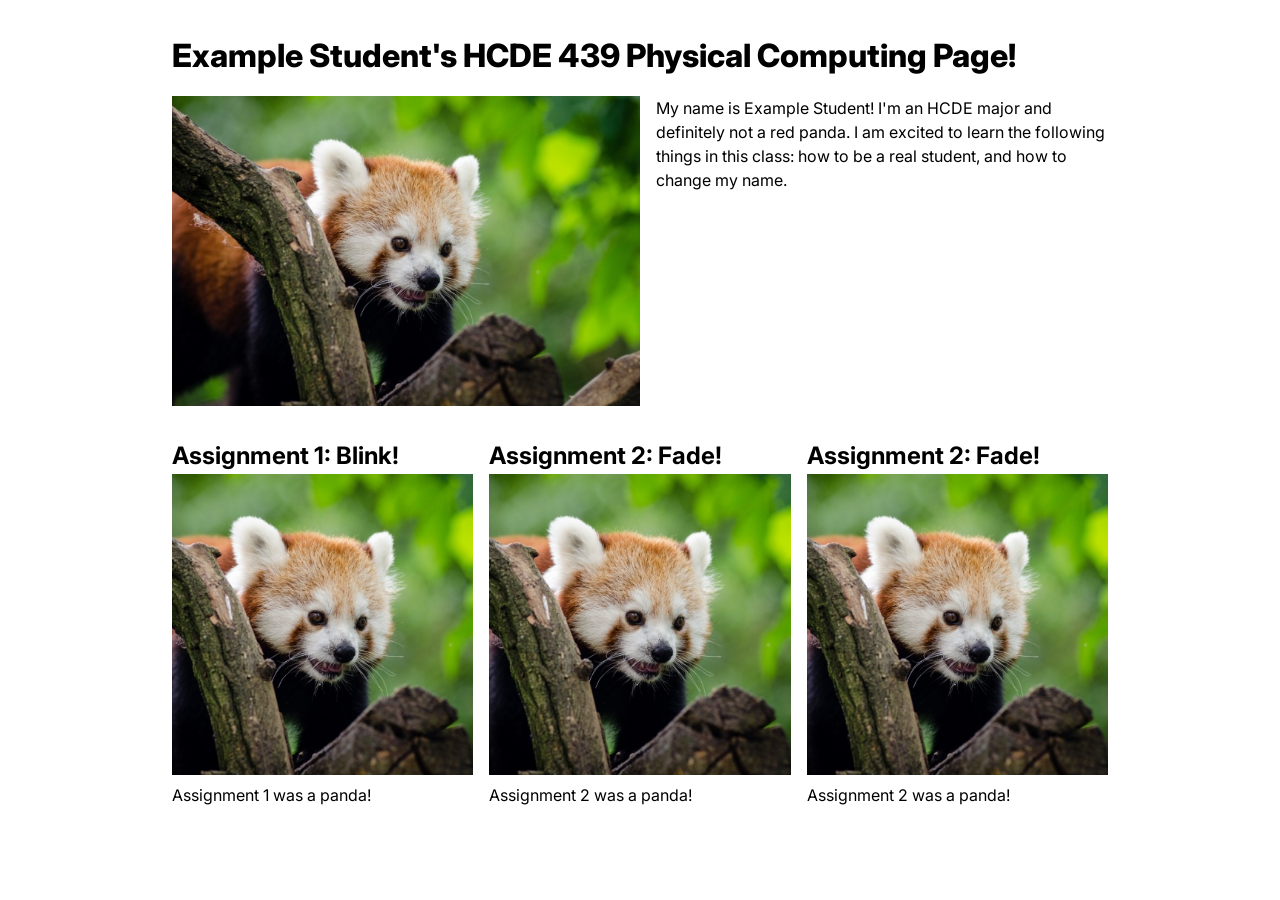
==== index.html @ a4fa759f "Add files via upload" ====
<!DOCTYPE html>
<html>
  <head>
    <meta charset="utf-8" />
    <meta name="viewport" content="width=device-width, maximum-scale=1.0" />

    <title>Example Student's HCDE 439 Physical Computing Page!</title>

    <link href="style.css" rel="stylesheet" />
  </head>
  <body>
    <h1>Example Student's HCDE 439 Physical Computing Page!</h1>

    <div class="header">
      <img src="red-panda.jpg" />
      <p>
        My name is Example Student! I'm an HCDE major and definitely not a red
        panda. I am excited to learn the following things in this class: how to
        be a real student, and how to change my name.
      </p>
    </div>

    <div class="grid">
      <div class="assignment">
        <a href="a1.html">
          <h2>Assignment 1: Blink!</h2>
          <img src="red-panda.jpg" />
        </a>
        <p>Assignment 1 was a panda!</p>
      </div>

      <div class="assignment">
        <a href="a2.html">
          <h2>Assignment 2: Fade!</h2>
          <img src="red-panda.jpg" />
        </a>
        <p>Assignment 2 was a panda!</p>
      </div>

      <div class="assignment">
        <a href="a2.html">
          <h2>Assignment 2: Fade!</h2>
          <img src="red-panda.jpg" />
        </a>
        <p>Assignment 2 was a panda!</p>
      </div>
    </div>
  </body>
</html>
---- style.css ----
@import url("https://fonts.googleapis.com/css2?family=Inter:wght@100;200;300;400;500;600;700;800;900&display=swap");

*,
*::before,
*::after {
  box-sizing: border-box;
}

* {
  margin: 0;
}

img,
picture,
video,
canvas,
svg {
  display: block;
  max-width: 100%;
}

body {
  font-family: "Inter", sans-serif;
  line-height: 1.5;
  -webkit-font-smoothing: antialiased;
  max-width: 1000px;
  padding: 2em;
  margin: auto;
}

h1 {
  font-weight: 800;
}

h2 {
  font-weight: 700;
}

.header {
  display: flex;
  gap: 1em;
  margin-top: 1em;
}

.header img {
  width: 50%;
  object-fit: cover;
}

.grid {
  display: grid;
  grid-template-columns: repeat(auto-fit, minmax(250px, 1fr));
  gap: 1em;
  margin-top: 2em;
}

.assignment a {
  color: #000;
  text-decoration: none;
}

.assignment a:hover {
  color: #f06;
}

.assignment img {
  aspect-ratio: 1;
  object-fit: cover;
}

.assignment p {
  margin-top: 0.5em;
}
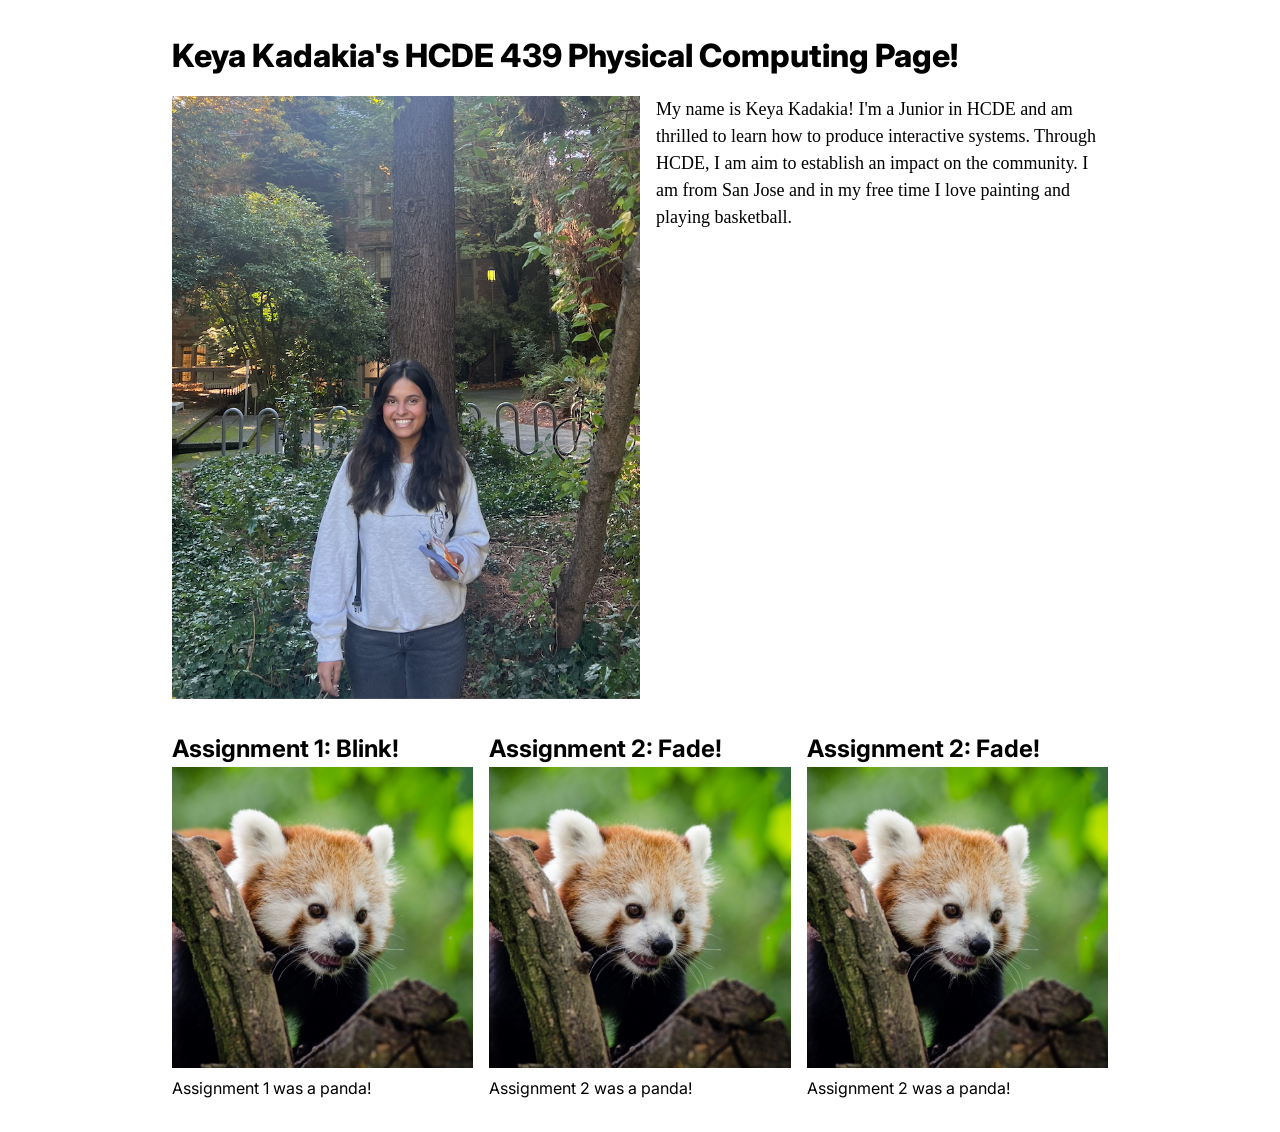
==== commit 581f492e: "portfolio_setup" ====
--- a/index.html
+++ b/index.html
@@ -4,19 +4,17 @@
     <meta charset="utf-8" />
     <meta name="viewport" content="width=device-width, maximum-scale=1.0" />
 
-    <title>Example Student's HCDE 439 Physical Computing Page!</title>
+    <title>Keya Kadakia's HCDE 439 Physical Computing Page!</title>
 
     <link href="style.css" rel="stylesheet" />
   </head>
   <body>
-    <h1>Example Student's HCDE 439 Physical Computing Page!</h1>
+    <h1>Keya Kadakia's HCDE 439 Physical Computing Page!</h1>
 
     <div class="header">
-      <img src="red-panda.jpg" />
-      <p>
-        My name is Example Student! I'm an HCDE major and definitely not a red
-        panda. I am excited to learn the following things in this class: how to
-        be a real student, and how to change my name.
+      <img src="profilepic" />
+      <p style = "font-family: Cambria, Cochin, Georgia, Times, 'Times New Roman', serif; font-size: large;">
+        My name is Keya Kadakia! I'm a Junior in HCDE and am thrilled to learn how to produce interactive systems. Through HCDE, I am aim to establish an impact on the community. I am from San Jose and in my free time I love painting and playing basketball.
       </p>
     </div>
 
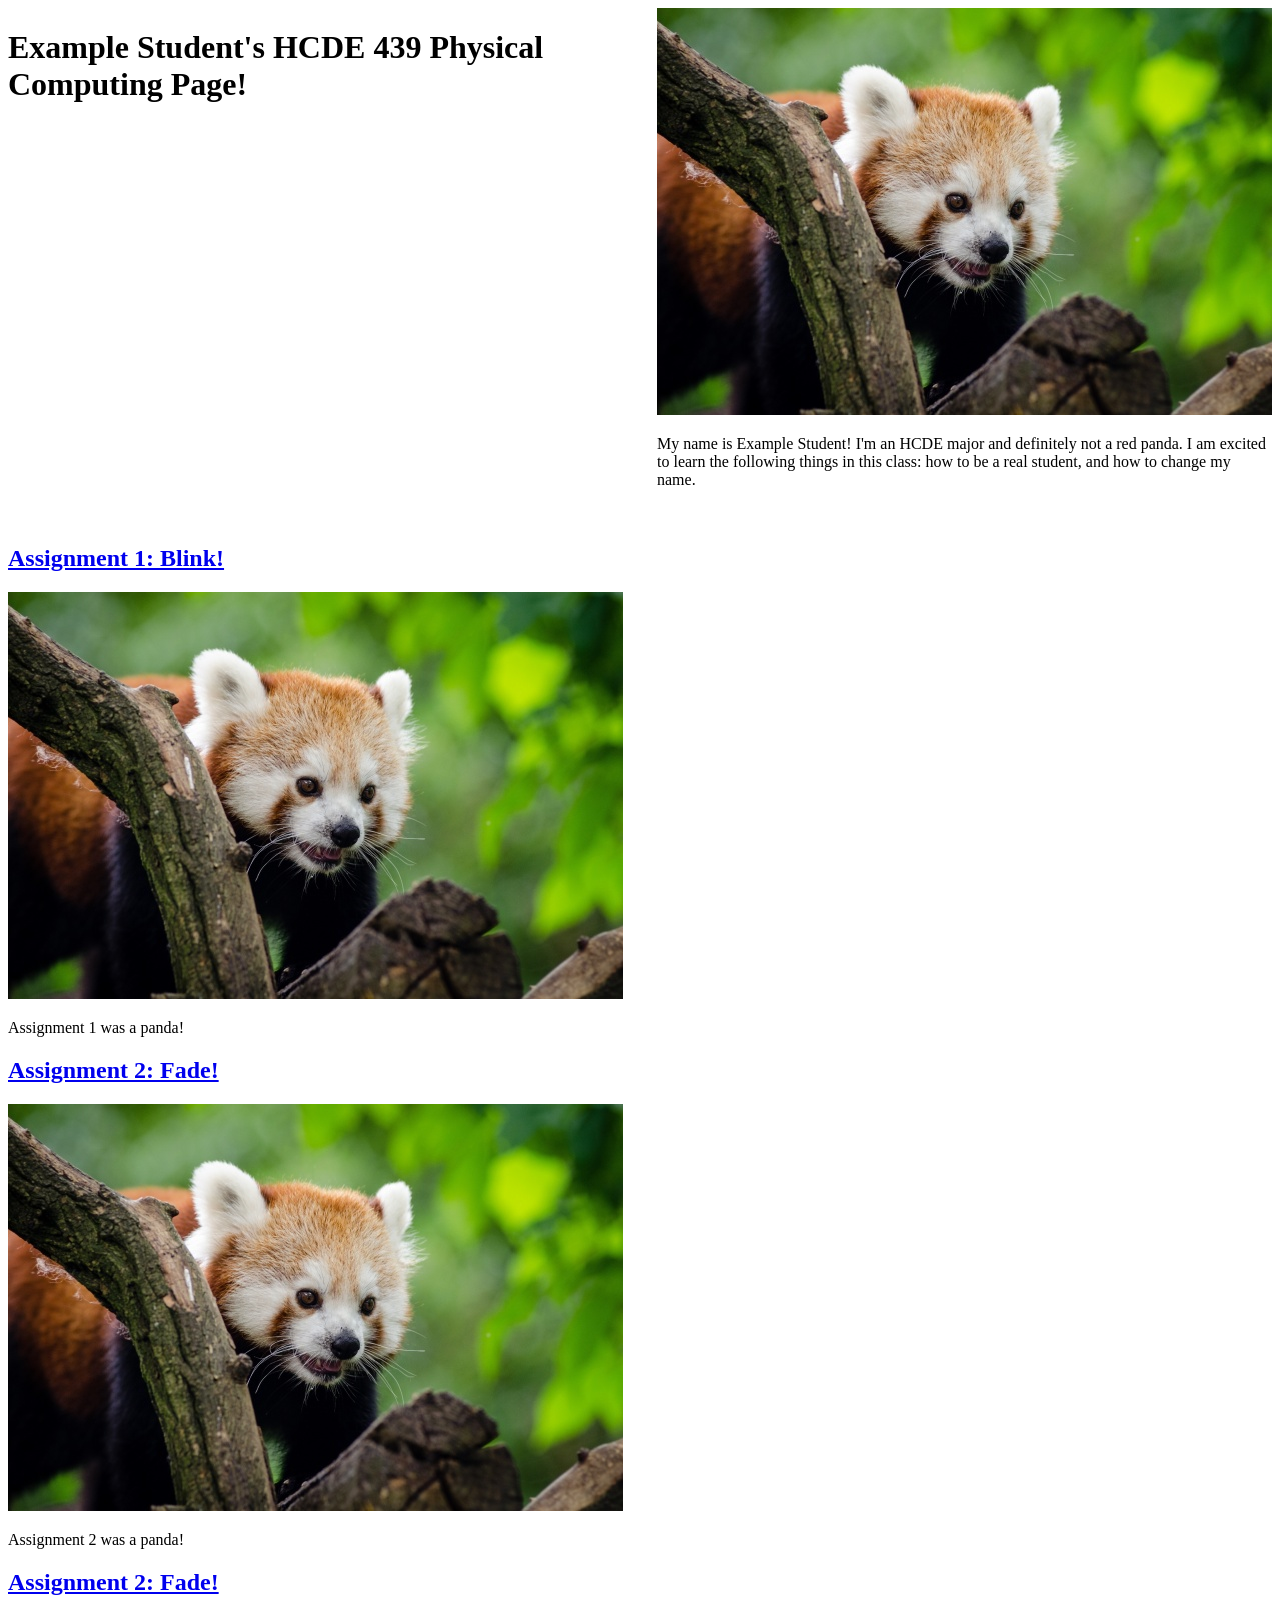
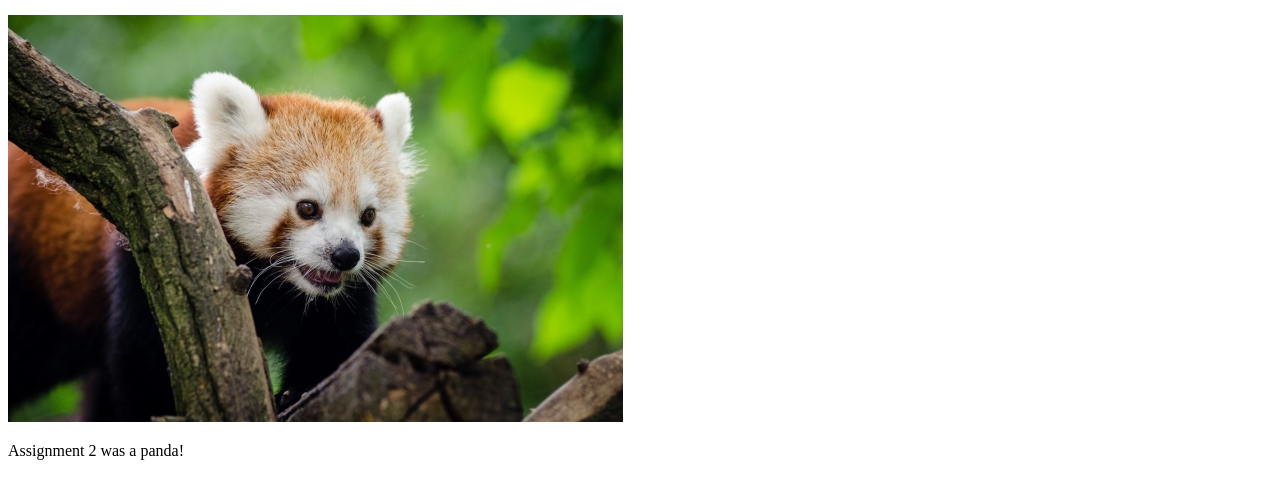
==== commit 84b44fe1: "commit" ====
--- a/index.html
+++ b/index.html
@@ -4,17 +4,19 @@
     <meta charset="utf-8" />
     <meta name="viewport" content="width=device-width, maximum-scale=1.0" />
 
-    <title>Keya Kadakia's HCDE 439 Physical Computing Page!</title>
+    <title>Example Student's HCDE 439 Physical Computing Page!</title>
 
     <link href="style.css" rel="stylesheet" />
   </head>
   <body>
-    <h1>Keya Kadakia's HCDE 439 Physical Computing Page!</h1>
+    <h1>Example Student's HCDE 439 Physical Computing Page!</h1>
 
     <div class="header">
-      <img src="profilepic" />
-      <p style = "font-family: Cambria, Cochin, Georgia, Times, 'Times New Roman', serif; font-size: large;">
-        My name is Keya Kadakia! I'm a Junior in HCDE and am thrilled to learn how to produce interactive systems. Through HCDE, I am aim to establish an impact on the community. I am from San Jose and in my free time I love painting and playing basketball.
+      <img src="red-panda.jpg" />
+      <p>
+        My name is Example Student! I'm an HCDE major and definitely not a red
+        panda. I am excited to learn the following things in this class: how to
+        be a real student, and how to change my name.
       </p>
     </div>
 
--- a/style.css
+++ b/style.css
@@ -1,73 +1,113 @@
-@import url("https://fonts.googleapis.com/css2?family=Inter:wght@100;200;300;400;500;600;700;800;900&display=swap");
-
-*,
-*::before,
-*::after {
-  box-sizing: border-box;
+header {
+    text-align: center;
+    font-family: sans-serif;
+    grid-column: 1 / 4;
+    grid-row: 1;
 }
 
-* {
-  margin: 0;
+nav {
+    background-color: black;
+    padding: .5rem;
+    height: 100%;
+    grid-column: 1 / 4;
+    grid-row: 2;
 }
 
-img,
-picture,
-video,
-canvas,
-svg {
-  display: block;
-  max-width: 100%;
+nav ul {
+    list-style: none;
+    margin: 0;
+    padding: 0;
+    display: flex;
+    justify-content: space-evenly;
 }
 
+nav ul li a {
+    color: white;
+    font-weight: bold;
+    font-family: sans-serif;
+    text-decoration: none;
+    font-size: 1.2rem;
+}
 body {
-  font-family: "Inter", sans-serif;
-  line-height: 1.5;
-  -webkit-font-smoothing: antialiased;
-  max-width: 1000px;
-  padding: 2em;
-  margin: auto;
+    min-height: 100vh;
+    display: grid;
+    grid-template-columns: 3fr 1fr;
+    grid-template-rows: 1fr;
+    grid-template-areas:
+        "header"
+        "nav"
+        "blog-index sidebar"
+        "page-footer";
+    gap: 20px;
+}
+#page-footer {
+    font-size: 0.9rem;
+    text-align: center;
+    grid-row: 4;
+    grid-column:1/4;
 }
 
-h1 {
-  font-weight: 800;
+.post-footer {
+    text-align: right;
+    font-size: 0.95rem;
 }
 
-h2 {
-  font-weight: 700;
+#sidebar h2 {
+    text-align: center;
 }
 
-.header {
-  display: flex;
-  gap: 1em;
-  margin-top: 1em;
+.photos-list {
+    padding: 1em;
+    list-style: none;
+    display: grid;
+    grid-area: photos-list;
+    grid-template-columns: repeat(auto-fit,minmax(200px,1fr));
+    grid-auto-rows: minmax(200px,auto);
 }
 
-.header img {
-  width: 50%;
-  object-fit: cover;
+.photos-list img {
+    max-width: 200px;
 }
 
-.grid {
-  display: grid;
-  grid-template-columns: repeat(auto-fit, minmax(250px, 1fr));
-  gap: 1em;
-  margin-top: 2em;
+#blog-index {
+    grid-area: blog-index;
+    grid-column: 1;
+    grid-row: 3;
 }
-
-.assignment a {
-  color: #000;
-  text-decoration: none;
-}
-
-.assignment a:hover {
-  color: #f06;
-}
-
-.assignment img {
-  aspect-ratio: 1;
-  object-fit: cover;
-}
-
-.assignment p {
-  margin-top: 0.5em;
-}
+@media (width < 900px) {
+    header {
+        font-size: 2rem;
+    }
+    nav ul li a{
+        font-size: 2rem;
+    }
+    #page-footer {
+        font-size: 1.5rem;
+    }
+    body {
+        gap: 20px;
+        display: flex;
+        flex-direction: column;
+    }
+    
+    .post-footer {
+        font-size: 1.5rem;
+    }
+    
+    #sidebar h2 {
+        text-align:center;
+        font-size: 2.5rem;
+    }
+    
+    .photos-list img {
+        max-width: 700px;
+    }
+    #blog-index {
+        font-size: 1.5rem;
+    }
+    .photos-list {
+        display: flex;
+        flex-direction: column;
+        text-align: center;
+    }
+}
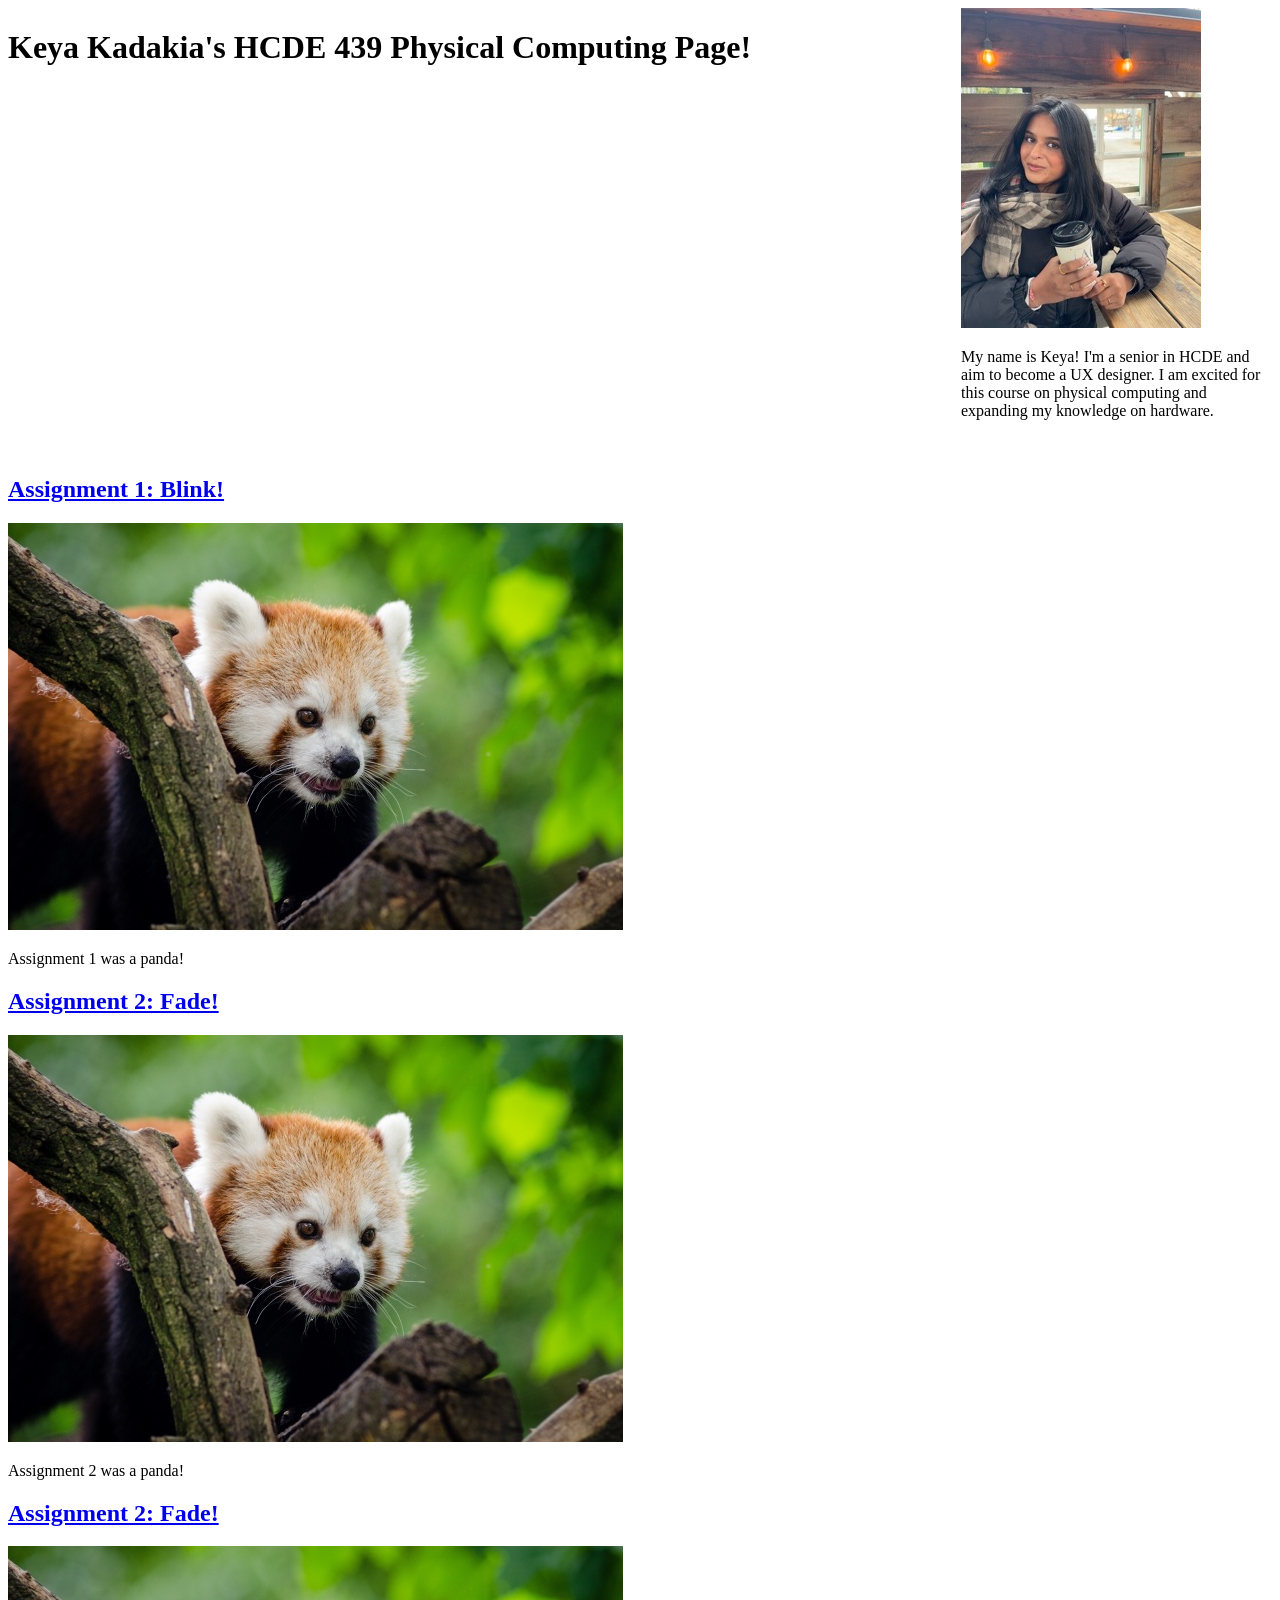
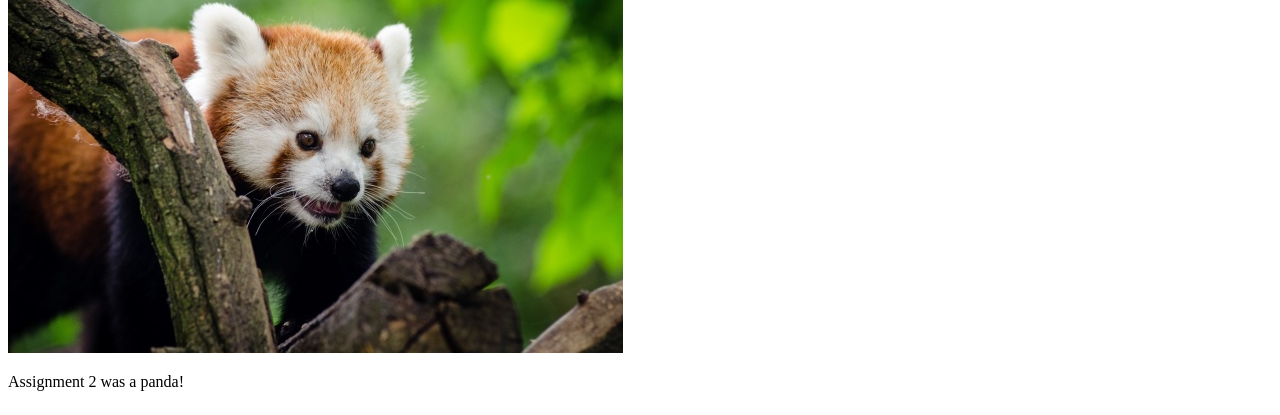
==== commit 564f530e: "commit final" ====
--- a/index.html
+++ b/index.html
@@ -4,19 +4,17 @@
     <meta charset="utf-8" />
     <meta name="viewport" content="width=device-width, maximum-scale=1.0" />
 
-    <title>Example Student's HCDE 439 Physical Computing Page!</title>
+    <title>Keya's HCDE 439 Physical Computing Page!</title>
 
     <link href="style.css" rel="stylesheet" />
   </head>
   <body>
-    <h1>Example Student's HCDE 439 Physical Computing Page!</h1>
+    <h1>Keya Kadakia's HCDE 439 Physical Computing Page!</h1>
 
     <div class="header">
-      <img src="red-panda.jpg" />
+      <img src="IMG_8733 Small.jpeg" />
       <p>
-        My name is Example Student! I'm an HCDE major and definitely not a red
-        panda. I am excited to learn the following things in this class: how to
-        be a real student, and how to change my name.
+        My name is Keya! I'm a senior in HCDE and aim to become a UX designer. I am excited for this course on physical computing and expanding my knowledge on hardware.
       </p>
     </div>
 
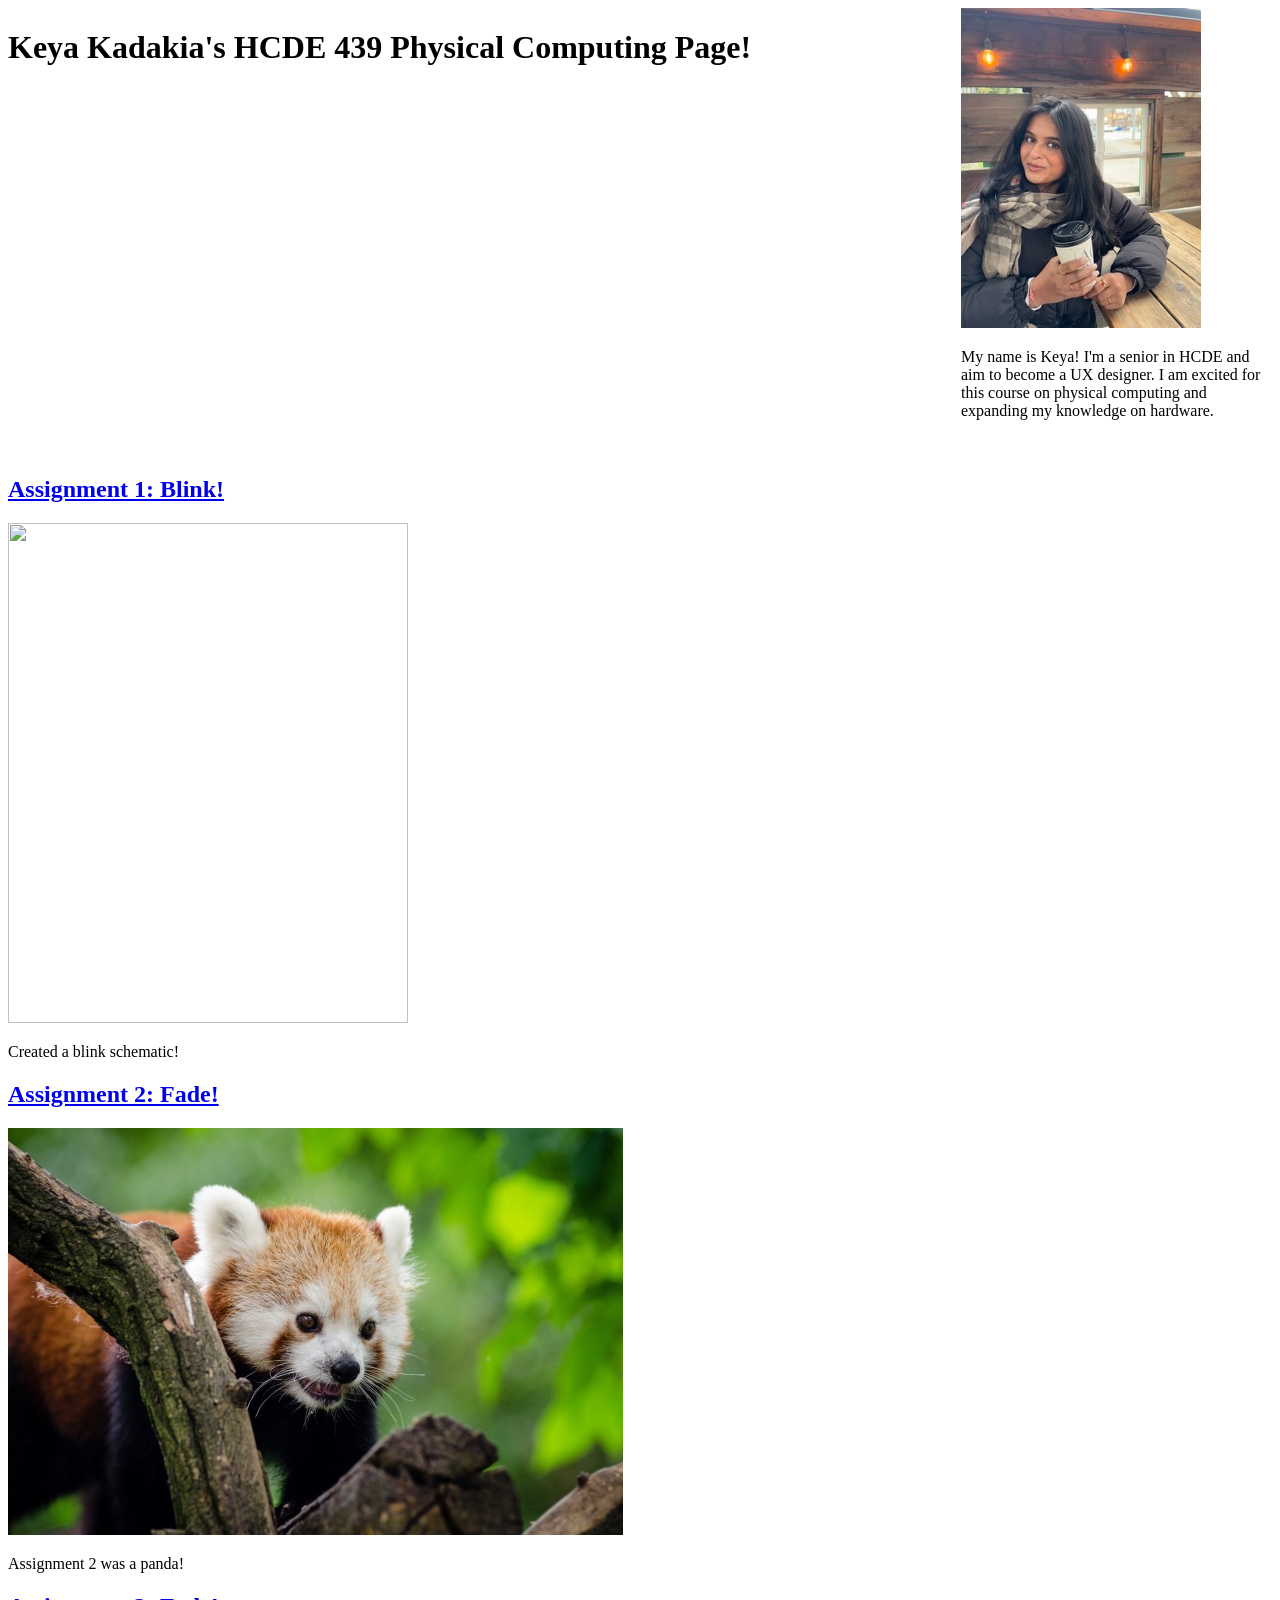
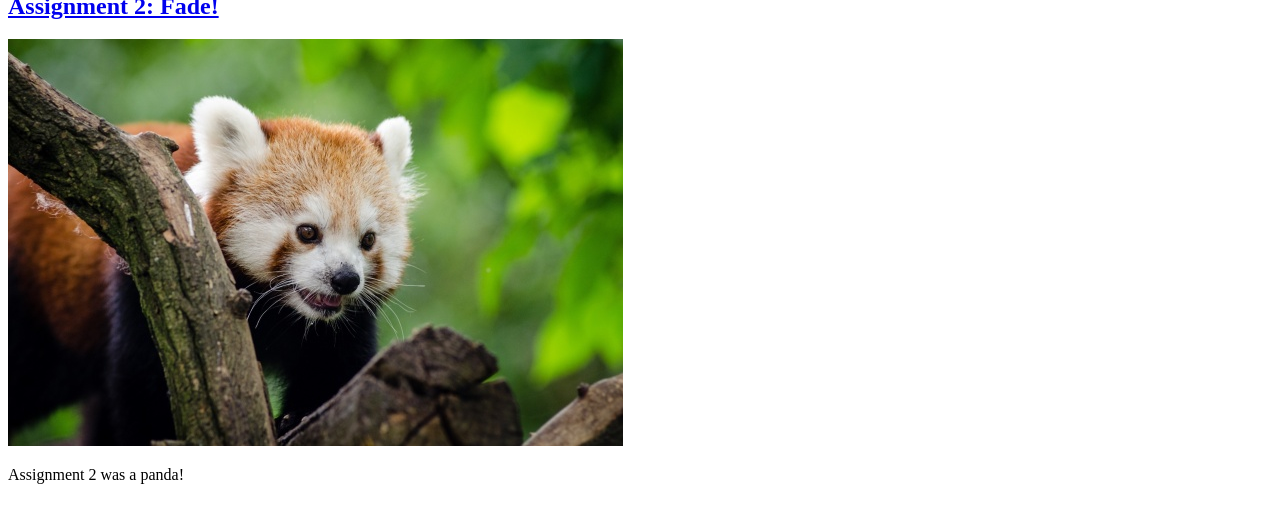
==== commit f239818b: "Almost Commit" ====
--- a/index.html
+++ b/index.html
@@ -22,9 +22,9 @@
       <div class="assignment">
         <a href="a1.html">
           <h2>Assignment 1: Blink!</h2>
-          <img src="red-panda.jpg" />
+          <img src="IMG_9989.gif" width="400" height="500"/>
         </a>
-        <p>Assignment 1 was a panda!</p>
+        <p>Created a blink schematic!</p>
       </div>
 
       <div class="assignment">
